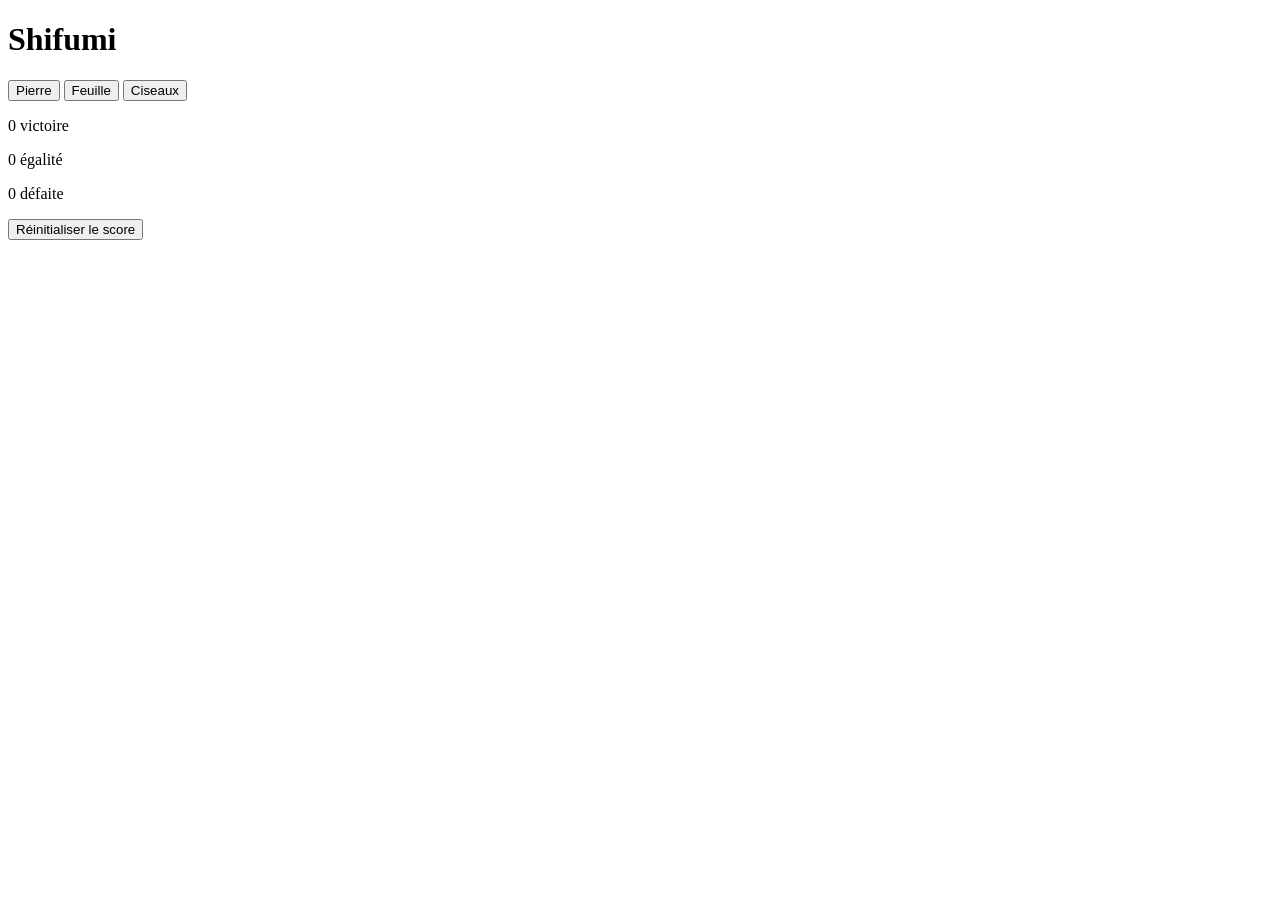
==== shifumi.html @ 7db07558 "Mise à jour du HTML" ====
<!DOCTYPE html>
<html lang="fr">
<head>
    <meta charset="UTF-8" />
    <meta name="viewport" content="width=device-width, initial-scale=1.0" />
    <title>Shifumi</title>
    <link rel="stylesheet" href="shifumi.css" />
    <script defer src="shifumi.js"></script>
</head>

<body>
    <header>
        <h1>Shifumi</h1>
    </header>
    <main>
        <button class="choix" aria-label="Choisir Pierre" type="button">Pierre</button>
        <button class="choix" aria-label="Choisir Feuille" type="button">Feuille</button>
        <button class="choix" aria-label="Choisir Ciseaux" type="button">Ciseaux</button>
    </main>
    <section id="resultat" aria-live="polite"></section>
    <section id="score">
        <p id="gagner">0 victoire</p>
        <p id="egaliter">0 égalité</p>
        <p id="perdre">0 défaite</p>
        <button id="reessayer" aria-label="Réinitialiser le score" type="button">Réinitialiser le score</button>
    </section>
</body>
</html>
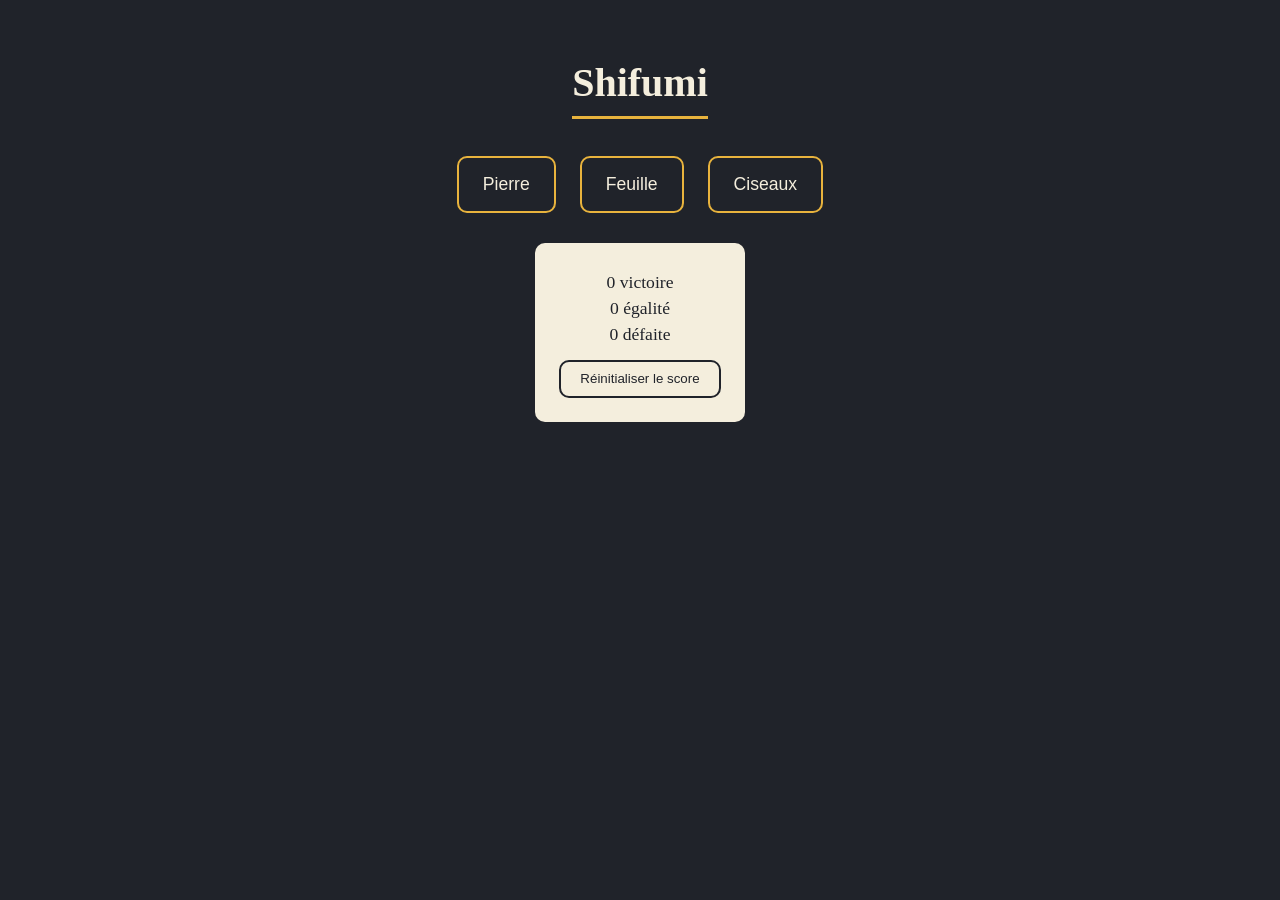
==== commit 22567801: "Update shifumi.html" ====
--- a/shifumi.html
+++ b/shifumi.html
@@ -25,4 +25,4 @@
         <button id="reessayer" aria-label="Réinitialiser le score" type="button">Réinitialiser le score</button>
     </section>
 </body>
-</html>+</html>
--- a/shifumi.css
+++ b/shifumi.css
@@ -0,0 +1,68 @@
+body {
+  margin: 0;
+  background-color: #20232A;
+  color: #F4EEDD;
+  font-family: Georgia, serif;
+  text-align: center;
+  padding: 2rem;
+}
+
+header h1 {
+  font-size: 2.5rem;
+  border-bottom: 3px solid #E8B33D;
+  padding-bottom: 10px;
+  display: inline-block;
+}
+
+.choix {
+  font-size: 1.1rem;
+  padding: 1rem 1.5rem;
+  margin: 10px;
+  border: 2px solid #E8B33D;
+  border-radius: 10px;
+  background-color: #20232A;
+  color: #F4EEDD;
+  cursor: pointer;
+}
+
+.choix:hover {
+  background-color: #E8B33D;
+  color: #20232A;
+}
+
+.choix:focus-visible {
+  outline: 3px solid #F4EEDD;
+}
+
+#resultat {
+  font-size: 1.3rem;
+  margin: 20px 0;
+}
+
+#score {
+  background-color: #F4EEDD;
+  color: #20232A;
+  border-radius: 10px;
+  padding: 1.5rem;
+  display: inline-block;
+}
+
+#score p {
+  margin: 5px 0;
+  font-size: 1.1rem;
+}
+
+#reessayer {
+  margin-top: 10px;
+  padding: 0.6rem 1.2rem;
+  border: 2px solid #20232A;
+  border-radius: 10px;
+  background-color: transparent;
+  color: #20232A;
+  cursor: pointer;
+}
+
+#reessayer:hover {
+  background-color: #20232A;
+  color: #F4EEDD;
+}
